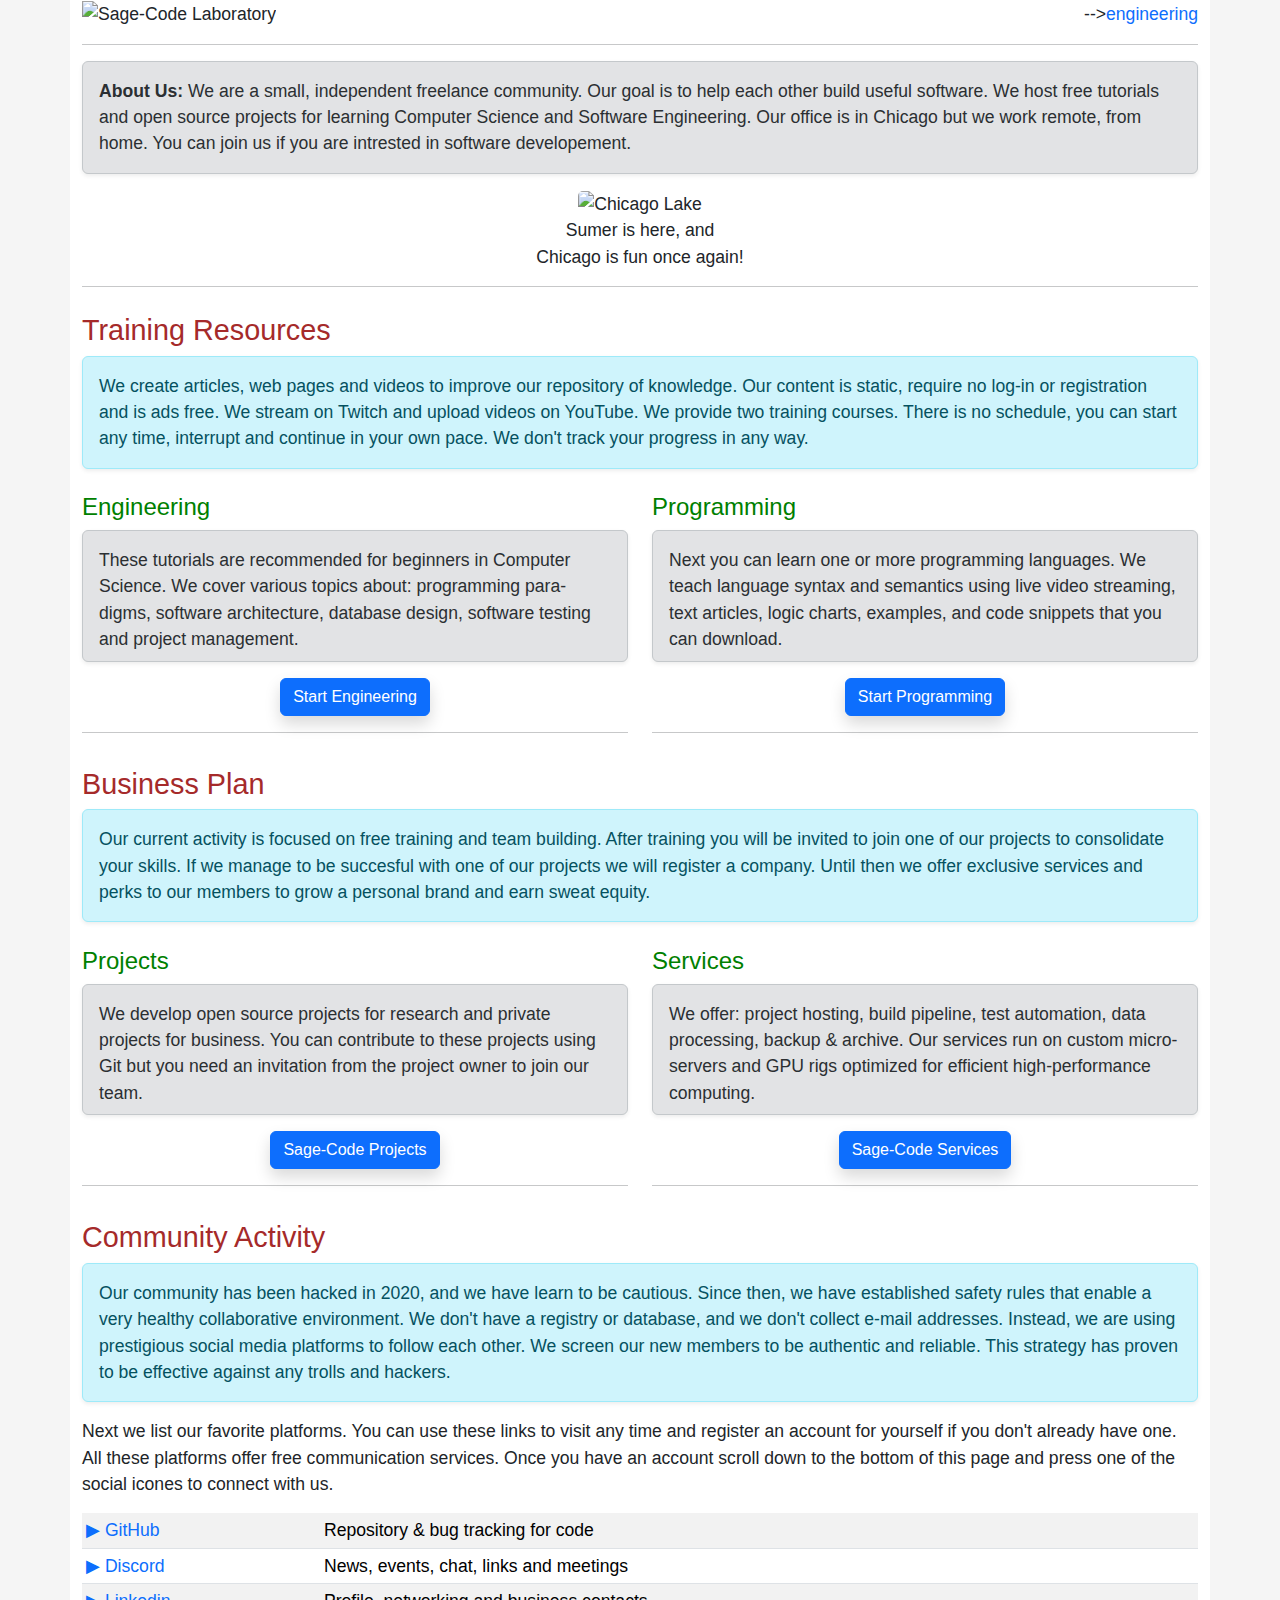
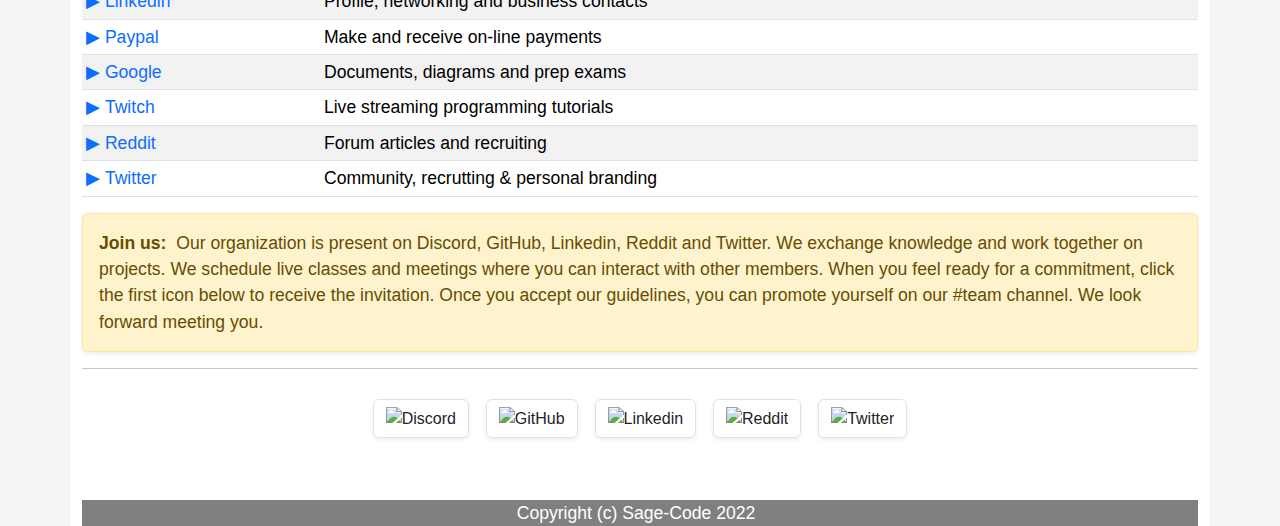
==== index.html @ 8550c02b "fix" ====
<!doctype html>
<html lang="en">
  <head>
  <meta charset="utf-8">
  <meta name="description" content="Independent, beginner friendly freelance community.">
  <meta name="author" content="Elucian Moise">
  <meta name="keywords" content="sage-code, sage, code, sagecode, laboratory, freelance, community">
  <meta name="viewport" content="width=device-width, initial-scale=1.0">

  <!-- Website title -->
  <title>Sage-Code</title>
  <!-- Social: Open Graph -->
  <meta name="og:title" content="SageCode Laboratory">
  <meta name="og:description" content="Beginner friendly freelance community.">
  <meta name="og:url" content="https://sagecoode.net">
  <meta name="og:image" content="images/sage-tutorials.png">
  <!-- Social: Twitter-->
  <meta name="twitter:title" content="SageCode Laboratory">
  <meta name="twitter:description" content="Beginner friendly freelance community.">
  <meta name="twitter:image" content="images/sage-tutorials.png">
  <meta name="twitter:card" content="summary_large_image">
  <!-- Google search -->
  <meta name="google-site-verification" content="r9nXcjqEwOFXLChtgVh3dU1T-m4HjzdeQ7n5ESOiRHA" />
  <!-- Bootstrap CSS -->
  <link href="https://cdn.jsdelivr.net/npm/bootstrap@5.1.3/dist/css/bootstrap.min.css" rel="stylesheet" crossorigin="anonymous">
  <!-- Icon -->
  <link rel="icon" type="image/png"  href="images/favicon.ico">
  <!-- Custom CSS -->
  <link rel="stylesheet" href="sage.css">
  </head>
<body>

<div class="container">

<!-- header -->
<div class="row">
    <div class="col">
         <img src="images/sage-logo.svg"  alt="Sage-Code Laboratory" height="80"/>
    </div>
    <div class="col  bottom-right">
        --&gt;<a href="engineering.html">engineering</a>
    </div>
</div><hr>


<div class="alert alert-secondary shadow-sm">
  <b>About Us:</b> We are a small, independent freelance community. Our goal is to help each other build useful software. We host free tutorials and open source projects for learning Computer Science and Software Engineering. Our office is in Chicago but we work remote, from home. You can join us if you are intrested in software developement.
</div>
<!--"images/Salvia-Flowers.jpg"-->
<div class="text-center"><img id="main-img" src="images/chicago_lake_lr.jpg"
class="mx-auto img-fluid protect"
alt="Chicago Lake">
<p>
    Sumer is here, and<br>Chicago is fun once again!
</p>
</div>
<hr>
<h2>Training Resources</h2>

<div class="alert alert-info shadow-sm">We create articles, web pages and videos to improve our repository of knowledge. Our content is static, require no log-in or registration and is ads free. We stream on Twitch and upload videos on YouTube. We provide two training courses. There is no schedule, you can start any time, interrupt and continue in your own pace. We don't track your progress in any way.
</div>

<div class="row">

<div class="column col-md-6">
<h3>Engineering</h3>

<div class="alert alert-secondary shadow-sm split-panel">
  These tutorials are recommended for beginners in Computer Science. We cover various topics about: programming paradigms, software architecture, database design, software testing and project management.
</div>

<div class="text-center">
  <a class="btn btn-primary shadow" href="engineering.html" role="button">Start Engineering</a>
</div>
<hr>
</div>

<div class="column col-md-6">
<h3>Programming</h3>
<div class="alert alert-secondary shadow-sm split-panel">
  Next you can learn one or more programming languages. We teach language syntax and semantics using live video streaming, text articles, logic charts, examples, and code snippets that you can download.
</div>


<div class="text-center">
  <a class="btn btn-primary shadow" href="programming.html" role="button">Start Programming</a>
</div>
<hr>
</div>
<!--second row-->

<div class="column col-md-12">

<h2>Business Plan</h2>

<div class="alert alert-info shadow-sm">
Our current activity is focused on free training and team building. After training you will be invited to join one of our projects to consolidate your skills. If we manage to be succesful with one of our projects we will register a company. Until then we offer exclusive services and perks to our members to grow a personal brand and earn sweat equity.
</div>

</div>
<!--third row-->
<div class="column col-md-6">
<h3>Projects</h3>

<div class="alert alert-secondary shadow-sm split-panel">
  We develop open source projects for research and private projects for business. You can contribute to these projects using Git but you need an invitation from the project owner to join our team.
</div>

<div class="text-center">
  <a class="btn btn-primary shadow" href="projects.html" role="button">Sage-Code Projects</a>
</div>
<hr>
</div>

<div class="column col-md-6">
<h3>Services</h3>
<div class="alert alert-secondary shadow-sm split-panel">
  We offer: project hosting, build pipeline, test automation, data processing, backup & archive. Our services run on custom micro-servers and GPU rigs optimized for efficient high-performance computing.
</div>

<div class="text-center">
  <a class="btn btn-primary shadow" href="services.html" role="button">Sage-Code Services</a>
</div>
<hr>
</div>
</div>

<h2>Community Activity</h2>

<div class="alert alert-info shadow-sm">Our community has been hacked in 2020, and we have learn to be cautious. Since then, we have established safety rules that enable a very healthy collaborative environment. We don't have a registry or database, and we don't collect e-mail addresses. Instead, we are using prestigious social media platforms to follow each other. We screen our new members to be authentic and reliable. This strategy has proven to be effective against any trolls and hackers.
</div>

<p>Next we list our favorite platforms. You can use these links to visit any time and register an account for yourself if you don't already have one. All these platforms offer free communication services. Once you have an account scroll down to the bottom of this page and press one of the social icones to connect with us.</p>

<table class="table table-striped table-sm">
 <tr>
    <td>
    <a href="https://github.com">▶&nbsp;GitHub</a></td>
    <td>Repository &amp; bug tracking for code</td>
 </tr>
 <tr>
    <td><a href="https://discord.com">▶&nbsp;Discord</a></td>
    <td>News, events, chat, links and meetings</td>
 </tr>
 <tr>
    <td><a href="https://linkedin.com">▶&nbsp;Linkedin</a></td>
    <td>Profile, networking and business contacts</td>
 </tr>
 <tr>
    <td><a href="https://paypal.com/">▶&nbsp;Paypal</a></td>
    <td>Make and receive on-line payments</td>
 </tr>
  <tr>
    <td><a href="https://google.com/">▶&nbsp;Google</a></td>
    <td>Documents, diagrams and prep exams</td>
 </tr>
 <tr>
    <td><a href="https://www.twitch.tv">▶&nbsp;Twitch</a></td>
    <td>Live streaming programming tutorials </td>
 </tr>
 <tr>
  <td><a href="https://reddit.com">▶&nbsp;Reddit</a></td>
  <td>Forum articles and recruiting</td>
 </tr>
 <tr>
  <td><a href="https://twitter.com">▶&nbsp;Twitter</a></td>
  <td>Community, recrutting & personal branding</td>
 </tr>
</table>
<div class="alert alert-warning shadow-sm"><b>Join us:&nbsp;</b> Our organization is present on Discord, GitHub, Linkedin, Reddit and Twitter. We exchange knowledge and work together on projects. We schedule live classes and meetings where you can interact with other members. When you feel ready for a commitment, click the first icon below to receive the invitation. Once you accept our guidelines, you can promote yourself on our #team channel. We look forward meeting you.
</div>

<hr>

<div class="text-center">
    <!-- Grid row-->
    <div class="row">

      <!-- Grid column -->
      <div class="col-md-12">
        <div class="mb-5 flex-center" style="padding:8px">
            <!-- Discord -->
            <a href="https://discord.gg/twXtRsTVDA"
               class="btn shadow-sm rounded border icon-sm"
               data-toggle="tooltip" data-placement="top" title="Sage-Code @ Discord">
               <img src="images/discord.png" class="fix-social" alt="Discord"/></a>
            <!--GitHub -->
            <a href="https://github.com/sage-code"
               class="btn shadow-sm rounded border  icon-sm"
               data-toggle="tooltip" data-placement="left" title="Sage-Code @ GitHub">
               <img src="images/github.png" class="fix-social" alt="GitHub"/></a>
            <!--Linkedin -->
            <a href="https://www.linkedin.com/company/sagecode"
               class="btn shadow-sm rounded border icon-sm"
               data-toggle="tooltip" data-placement="top" title="Sage-Code @ Linkedin">
               <img src="images/linkedin.png" class="fix-social" alt="Linkedin"/></a>
            <!--Reddit-->
            <a href="https://www.reddit.com/r/sagecode"
               class="btn shadow-sm rounded border icon-sm"
               data-toggle="tooltip" data-placement="top" title="Sage-Code @ Reddit">
               <img src="images/reddit.png" class="fix-social" alt="Reddit"/></a>
             <!--Twitter-->
            <a href="https://twitter.com/i/communities/1551474975390965760"
               class="btn shadow-sm rounded border icon-sm"
               data-toggle="tooltip" data-placement="top" title="Sage-Code @ Twitter">
               <img src="images/twitter.png" class="fix-social" alt="Twitter"/></a>
          </div>
      </div>
      <!-- Grid column -->
    </div>
</div>


<!-- Footer -->
<footer class="footer">
  <div class="footer-copyright text-center"></div>
</footer>

</div>
</body>

</html>
---- sage.css ----
body {background-color: WhiteSmoke;}
.container {background-color: #fff;}

h1, h2, h3, h4  {
   font-family: Helvetica, Arial;
}

h2, h3, h4 {
   padding-top: 0.35em;
}

h1 { color: purple;   font-size: 2rem;  }
h2 { color: brown;    font-size: 1.8rem;  }
h3 { color: green;    font-size: 1.5rem;  }
h4 { color: fuchsia;  font-size: 1.2rem;  }

p, div, tr, th, td {
  font-size: 1.1rem;
  font-family: Tahoma, Verdana, Arial;
}

th {
    color: purple;
    background-color:LemonChiffon !important;
    font-weight:600;
}

a {
  text-decoration: none;
}

/* mouse over link */
a:hover {
  color: hotpink;
}

/* selected link */
a:active {
  color: purple;
}

.split-panel {
    hyphens: auto;
}

@media screen and (min-width: 600px) {
    .split-panel {
        height: calc( 100% - 140px );
    }

    #main-img {
        border-radius:5px;
        max-width:600px;
    }
}

.fixed  {
  font-family: "Consolas", "Droid Sans Mono", "Arial Monospace", 
               "Lucida Console";
  font-size: 1.1em;
}

.info {
  color : red;
  background : black;
}

/* Protect for SVG */
.protect {
    pointer-events: none;
}

.bottom-right {
  display:flex;
  align-self:flex-end;
  justify-content: flex-end;
}

.footer {
  position: relative;
  left: 0;
  bottom: 0;
  background-color: silver;
  color: white;
  width: 100%;
  text-align: center;
}


.footer-copyright {
  background-color: gray;
}

.footer-copyright::before {
  content: "Copyright (c) Sage-Code 2022";
  padding-right: 8px;
  color: white; /* Or a color you prefer */
}

/* style used by social image */
.fix-social {
  width:  45px;
  height: 45px;
  overflow: hide;
  position: relative;
}

/* style used by social buttons on first page */
.icon-sm {
  margin: 6px 6px;
}


.icon-sm:hover {
  opacity: 0.7;
}

a:hover {
  text-decoration:none;
}

/* youtube play button */
.center {
  text-align:center;
}

.youtube {
  color:white;
  background:red;
  border-radius:6px;
  font-family: "Droid Sans Mono", "Lucida Console", "Arial Monospace", monospace, Courier;
  font-size: 1.1em;
}

/* languages and output */
pre {
  background-color:black;
  color:whitesmoke;
  border-radius: 4px;
  counter-reset: line;
  padding: 4px 8px 0px 0px;
}

pre code {
      font-family: "Roboto Mono", "Droid Sans Mono", "Lucida Console", "Arial Monospace", monospace, Courier;
      font-size: 100%;
}

pre span.line {
  display: block;
  line-height: 1.5rem;
  counter-increment: line;
}

.language-out, .output {
  padding: 8px 8px 4px 8px;
}

pre span.line:before {
  content: counter(line);
  display: inline-block;
  border-right: 1px solid gray;
  padding: 0 .5em;
  margin-right: .5em;
  color: #888;
  width: 2.5rem;
  text-align: right;
}

.directive-hash {
  color: palevioletred;
}

/* languages */
.keyword {
  color:gold;
}

.impera {
  color: palevioletred;
}

.control {
    color:deepskyblue;
 }

.interrupt {
   color:lightcoral;
 }

.operator {
   color:lightcoral;
 }

.type {
  color:cyan;
}

.title {
  color:springgreen;
}

.subtitle {
  color:silver;
}

.comment {
  color:lightseagreen;
}

.string {
  color:yellow;
}

.builtin {
  color:cyan;
}
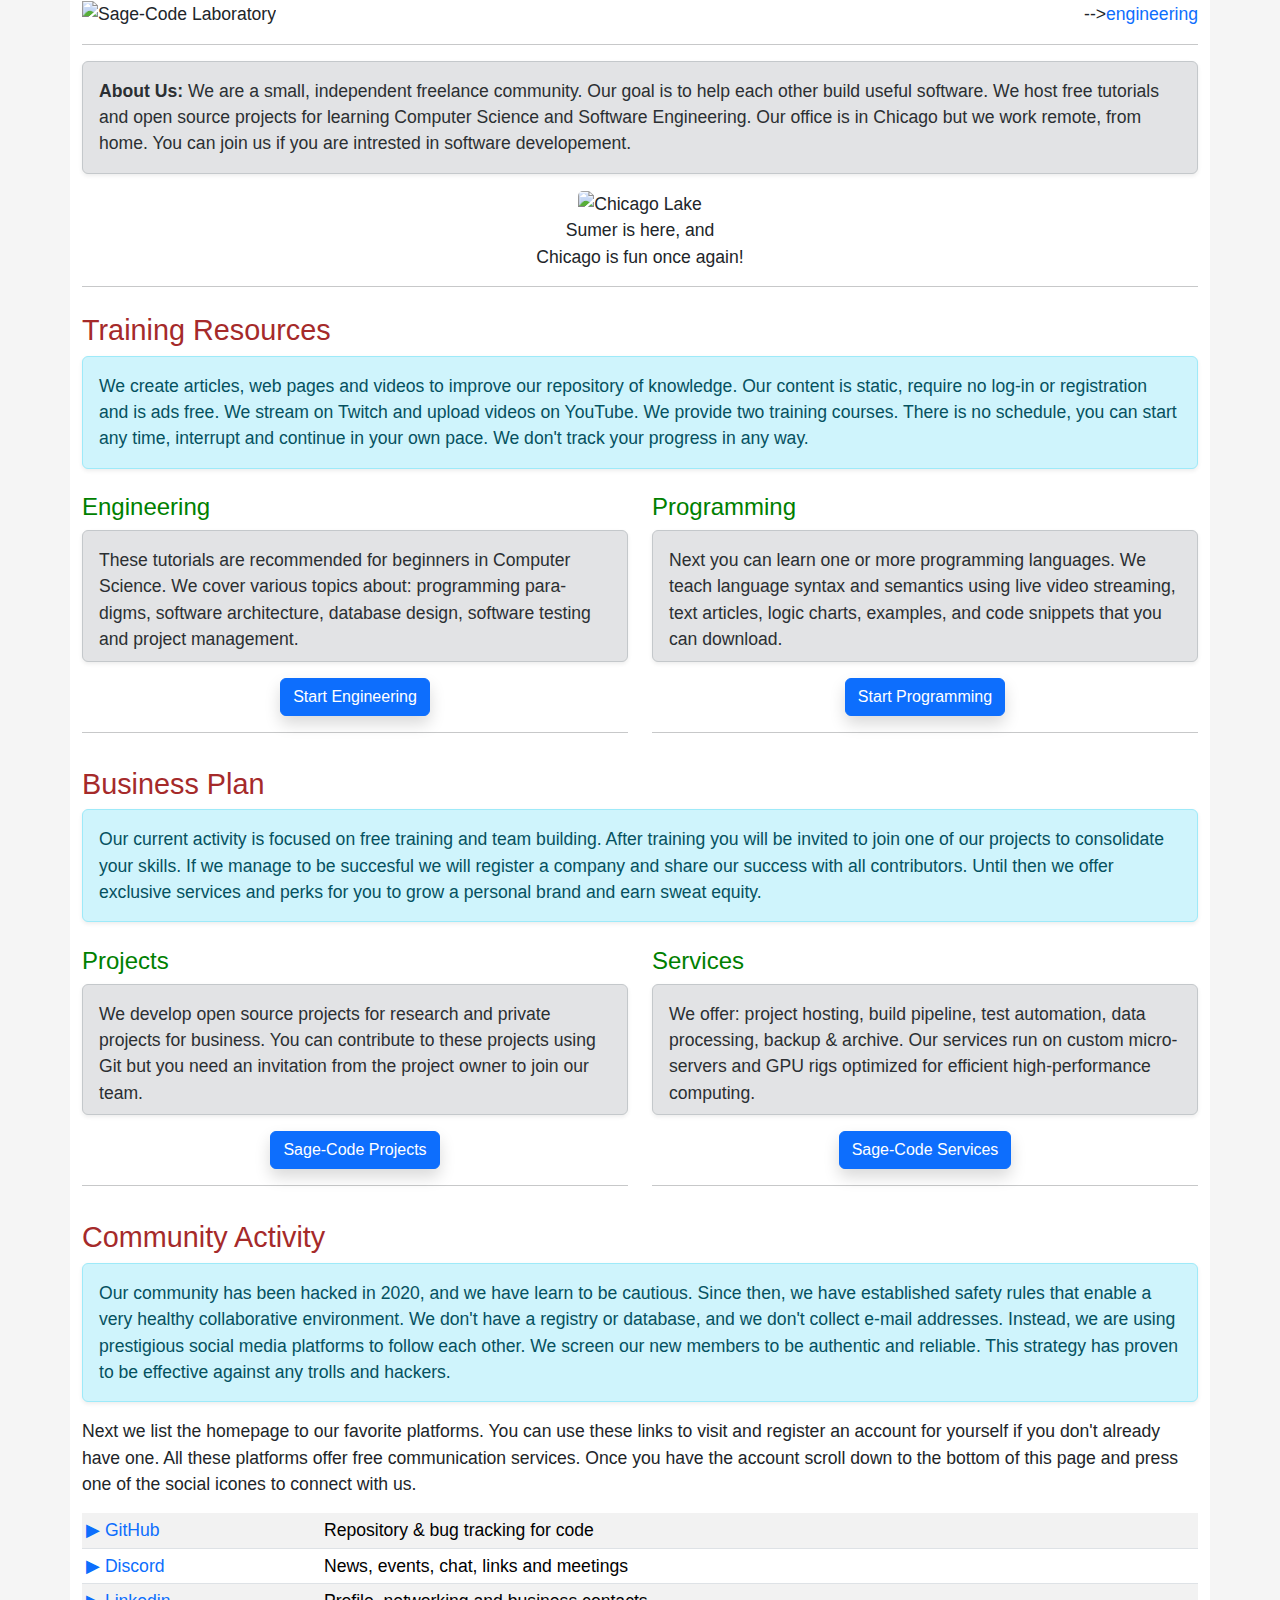
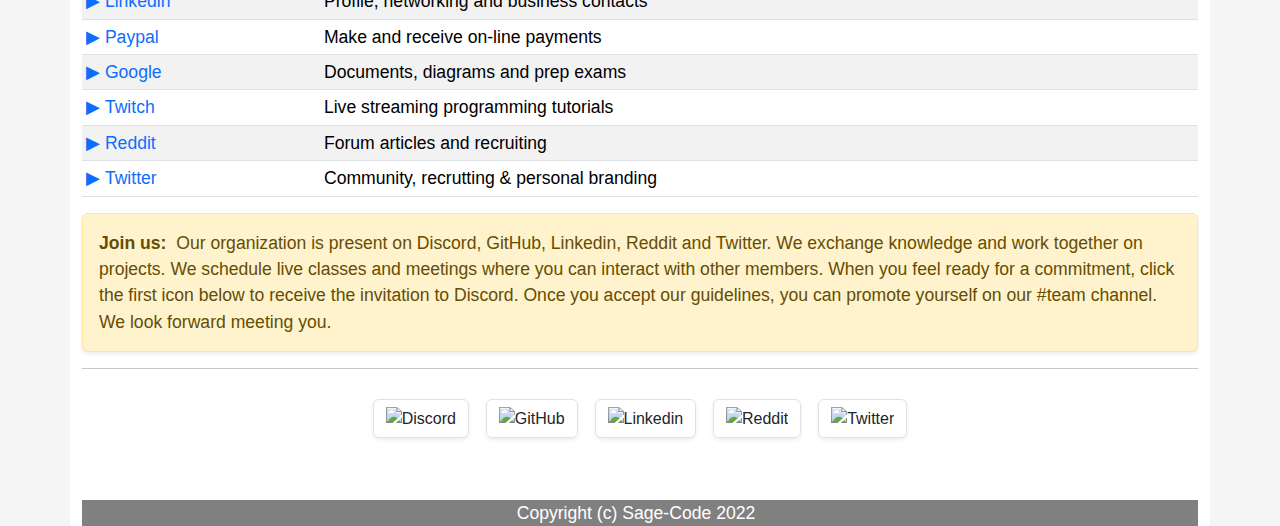
==== commit 7b26d2e8: "fix html" ====
--- a/index.html
+++ b/index.html
@@ -1,8 +1,8 @@
-<!doctype html>
+<!DOCTYPE html>
 <html lang="en">
   <head>
   <meta charset="utf-8">
-  <meta name="description" content="Independent, beginner friendly freelance community.">
+  <meta name="description" content="Open source software house. We study programming languages.">
   <meta name="author" content="Elucian Moise">
   <meta name="keywords" content="sage-code, sage, code, sagecode, laboratory, freelance, community">
   <meta name="viewport" content="width=device-width, initial-scale=1.0">
@@ -13,11 +13,11 @@
   <meta name="og:title" content="SageCode Laboratory">
   <meta name="og:description" content="Beginner friendly freelance community.">
   <meta name="og:url" content="https://sagecoode.net">
-  <meta name="og:image" content="images/sage-tutorials.png">
+  <meta name="og:image" content="https://sagecode.net/sage.png">
   <!-- Social: Twitter-->
   <meta name="twitter:title" content="SageCode Laboratory">
   <meta name="twitter:description" content="Beginner friendly freelance community.">
-  <meta name="twitter:image" content="images/sage-tutorials.png">
+  <meta name="twitter:image" content="https://sagecode.net/sage.png">
   <meta name="twitter:card" content="summary_large_image">
   <!-- Google search -->
   <meta name="google-site-verification" content="r9nXcjqEwOFXLChtgVh3dU1T-m4HjzdeQ7n5ESOiRHA" />
@@ -94,7 +94,7 @@
 <h2>Business Plan</h2>
 
 <div class="alert alert-info shadow-sm">
-Our current activity is focused on free training and team building. After training you will be invited to join one of our projects to consolidate your skills. If we manage to be succesful with one of our projects we will register a company. Until then we offer exclusive services and perks to our members to grow a personal brand and earn sweat equity.
+Our current activity is focused on free training and team building. After training you will be invited to join one of our projects to consolidate your skills. If we manage to be succesful we will register a company and share our success with all contributors. Until then we offer exclusive services and perks for you to grow a personal brand and earn sweat equity.
 </div>
 
 </div>
@@ -130,7 +130,7 @@
 <div class="alert alert-info shadow-sm">Our community has been hacked in 2020, and we have learn to be cautious. Since then, we have established safety rules that enable a very healthy collaborative environment. We don't have a registry or database, and we don't collect e-mail addresses. Instead, we are using prestigious social media platforms to follow each other. We screen our new members to be authentic and reliable. This strategy has proven to be effective against any trolls and hackers.
 </div>
 
-<p>Next we list our favorite platforms. You can use these links to visit any time and register an account for yourself if you don't already have one. All these platforms offer free communication services. Once you have an account scroll down to the bottom of this page and press one of the social icones to connect with us.</p>
+<p>Next we list the homepage to our favorite platforms. You can use these links to visit and register an account for yourself if you don't already have one. All these platforms offer free communication services. Once you have the account scroll down to the bottom of this page and press one of the social icones to connect with us.</p>
 
 <table class="table table-striped table-sm">
  <tr>
@@ -167,7 +167,7 @@
   <td>Community, recrutting & personal branding</td>
  </tr>
 </table>
-<div class="alert alert-warning shadow-sm"><b>Join us:&nbsp;</b> Our organization is present on Discord, GitHub, Linkedin, Reddit and Twitter. We exchange knowledge and work together on projects. We schedule live classes and meetings where you can interact with other members. When you feel ready for a commitment, click the first icon below to receive the invitation. Once you accept our guidelines, you can promote yourself on our #team channel. We look forward meeting you.
+<div class="alert alert-warning shadow-sm"><b>Join us:&nbsp;</b> Our organization is present on Discord, GitHub, Linkedin, Reddit and Twitter. We exchange knowledge and work together on projects. We schedule live classes and meetings where you can interact with other members. When you feel ready for a commitment, click the first icon below to receive the invitation to Discord. Once you accept our guidelines, you can promote yourself on our #team channel. We look forward meeting you.
 </div>
 
 <hr>
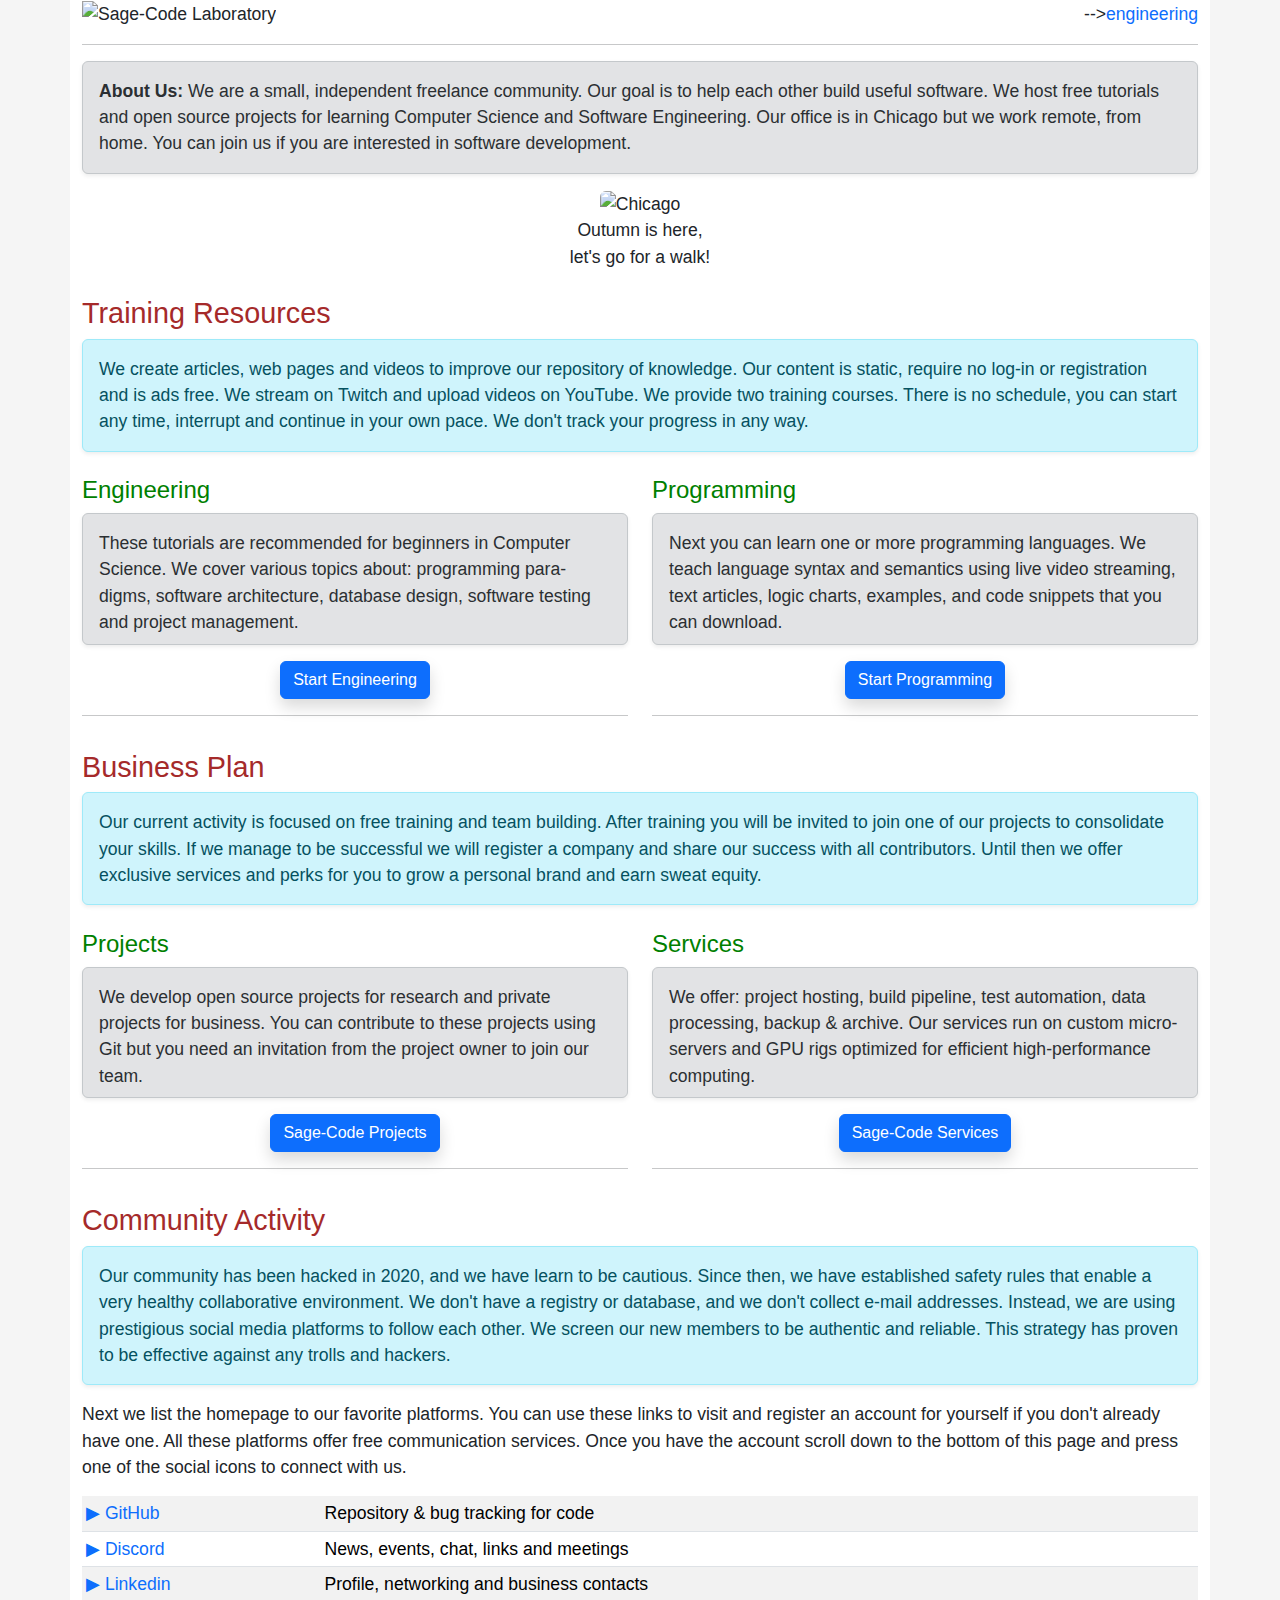
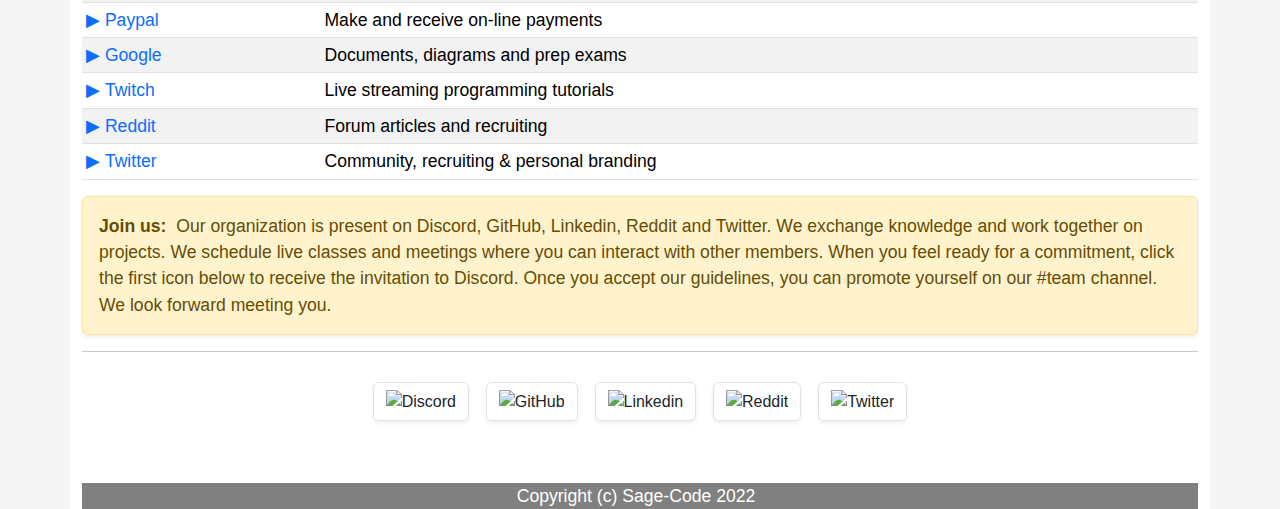
==== commit 96413541: "change jumbo image" ====
--- a/index.html
+++ b/index.html
@@ -44,17 +44,19 @@
 
 
 <div class="alert alert-secondary shadow-sm">
-  <b>About Us:</b> We are a small, independent freelance community. Our goal is to help each other build useful software. We host free tutorials and open source projects for learning Computer Science and Software Engineering. Our office is in Chicago but we work remote, from home. You can join us if you are intrested in software developement.
-</div>
-<!--"images/Salvia-Flowers.jpg"-->
-<div class="text-center"><img id="main-img" src="images/chicago_lake_lr.jpg"
-class="mx-auto img-fluid protect"
-alt="Chicago Lake">
+  <b>About Us:</b> We are a small, independent freelance community. Our goal is to help each other build useful software. We host free tutorials and open source projects for learning Computer Science and Software Engineering. Our office is in Chicago but we work remote, from home. You can join us if you are interested in software development.
+</div>
+
+<div class="text-center"><img src="images/nov-chicago.jpeg"
+width="640px"
+class="rounded mx-auto img-fluid protect"
+alt="Chicago">
 <p>
-    Sumer is here, and<br>Chicago is fun once again!
+    Outumn is here,<br>let's go for a walk!
 </p>
 </div>
-<hr>
+
+
 <h2>Training Resources</h2>
 
 <div class="alert alert-info shadow-sm">We create articles, web pages and videos to improve our repository of knowledge. Our content is static, require no log-in or registration and is ads free. We stream on Twitch and upload videos on YouTube. We provide two training courses. There is no schedule, you can start any time, interrupt and continue in your own pace. We don't track your progress in any way.
@@ -94,7 +96,7 @@
 <h2>Business Plan</h2>
 
 <div class="alert alert-info shadow-sm">
-Our current activity is focused on free training and team building. After training you will be invited to join one of our projects to consolidate your skills. If we manage to be succesful we will register a company and share our success with all contributors. Until then we offer exclusive services and perks for you to grow a personal brand and earn sweat equity.
+Our current activity is focused on free training and team building. After training you will be invited to join one of our projects to consolidate your skills. If we manage to be successful we will register a company and share our success with all contributors. Until then we offer exclusive services and perks for you to grow a personal brand and earn sweat equity.
 </div>
 
 </div>
@@ -130,7 +132,7 @@
 <div class="alert alert-info shadow-sm">Our community has been hacked in 2020, and we have learn to be cautious. Since then, we have established safety rules that enable a very healthy collaborative environment. We don't have a registry or database, and we don't collect e-mail addresses. Instead, we are using prestigious social media platforms to follow each other. We screen our new members to be authentic and reliable. This strategy has proven to be effective against any trolls and hackers.
 </div>
 
-<p>Next we list the homepage to our favorite platforms. You can use these links to visit and register an account for yourself if you don't already have one. All these platforms offer free communication services. Once you have the account scroll down to the bottom of this page and press one of the social icones to connect with us.</p>
+<p>Next we list the homepage to our favorite platforms. You can use these links to visit and register an account for yourself if you don't already have one. All these platforms offer free communication services. Once you have the account scroll down to the bottom of this page and press one of the social icons to connect with us.</p>
 
 <table class="table table-striped table-sm">
  <tr>
@@ -164,7 +166,7 @@
  </tr>
  <tr>
   <td><a href="https://twitter.com">▶&nbsp;Twitter</a></td>
-  <td>Community, recrutting & personal branding</td>
+  <td>Community, recruiting & personal branding</td>
  </tr>
 </table>
 <div class="alert alert-warning shadow-sm"><b>Join us:&nbsp;</b> Our organization is present on Discord, GitHub, Linkedin, Reddit and Twitter. We exchange knowledge and work together on projects. We schedule live classes and meetings where you can interact with other members. When you feel ready for a commitment, click the first icon below to receive the invitation to Discord. Once you accept our guidelines, you can promote yourself on our #team channel. We look forward meeting you.
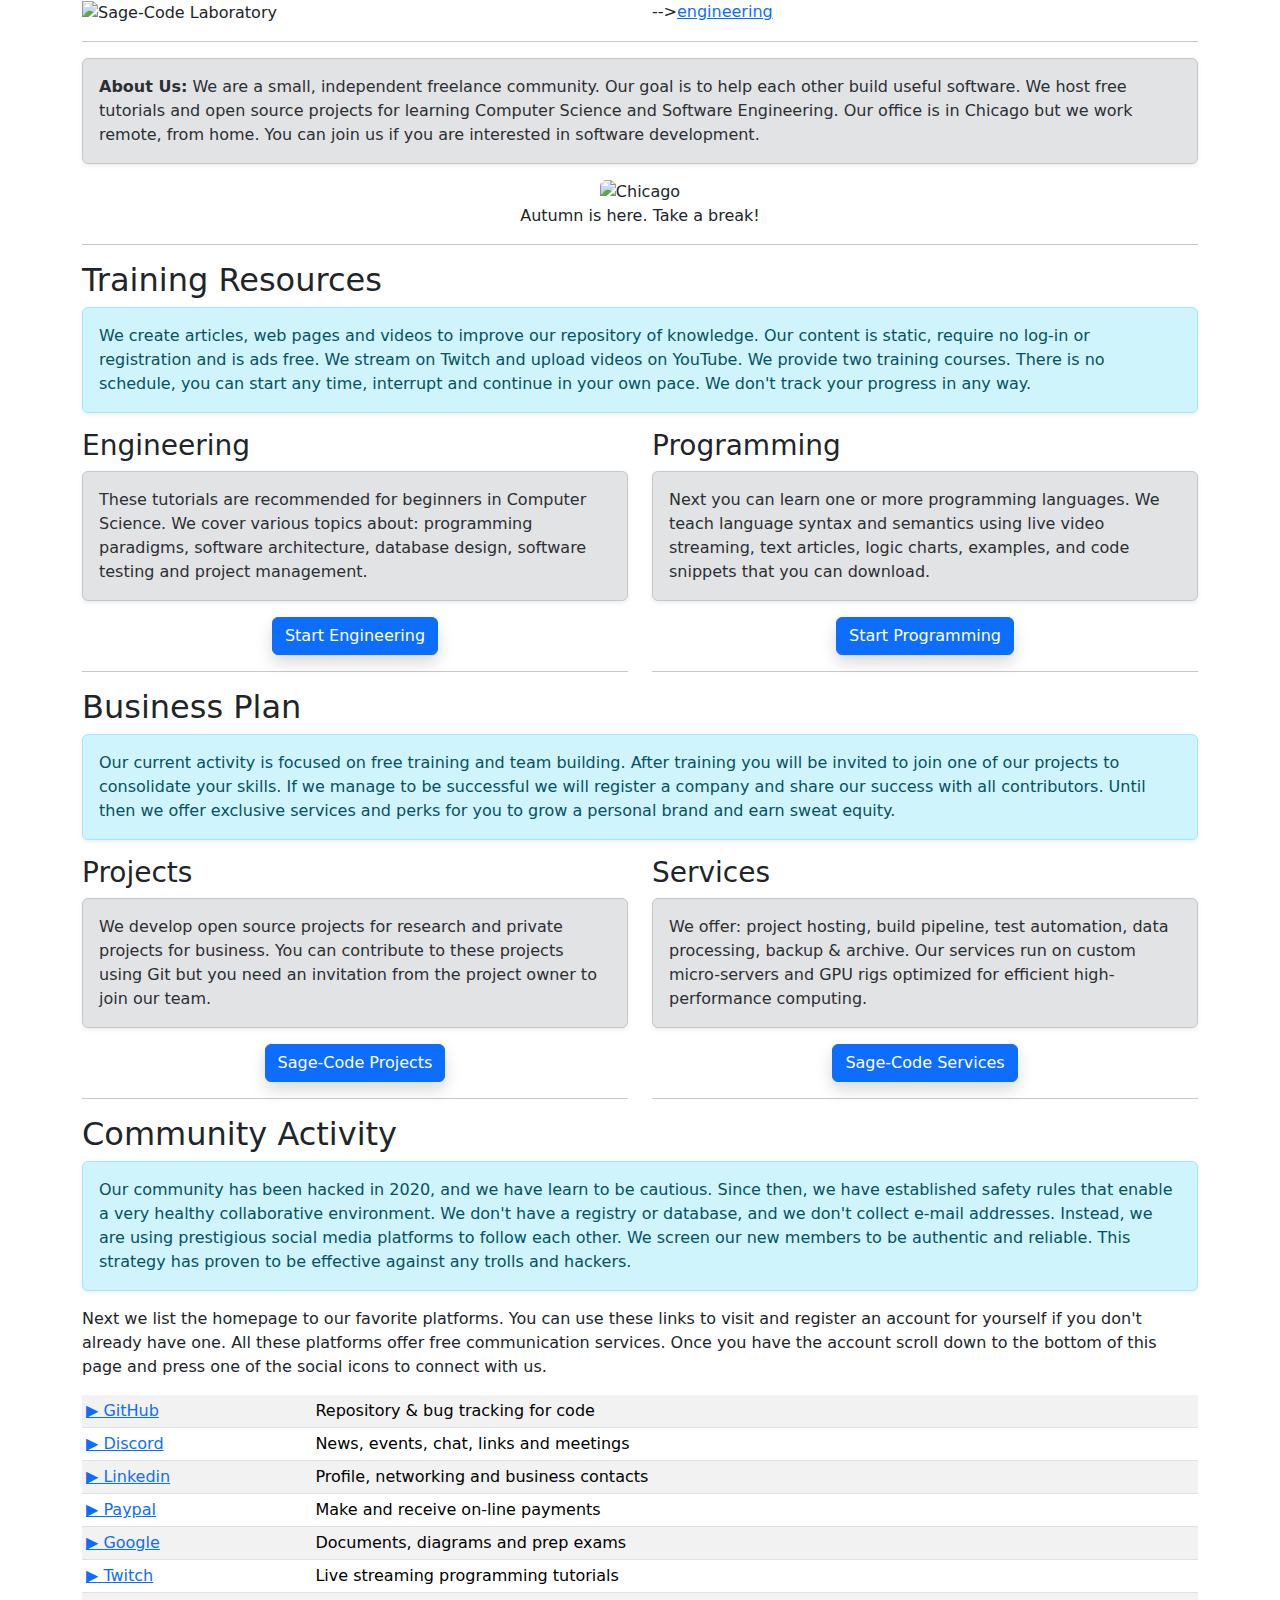
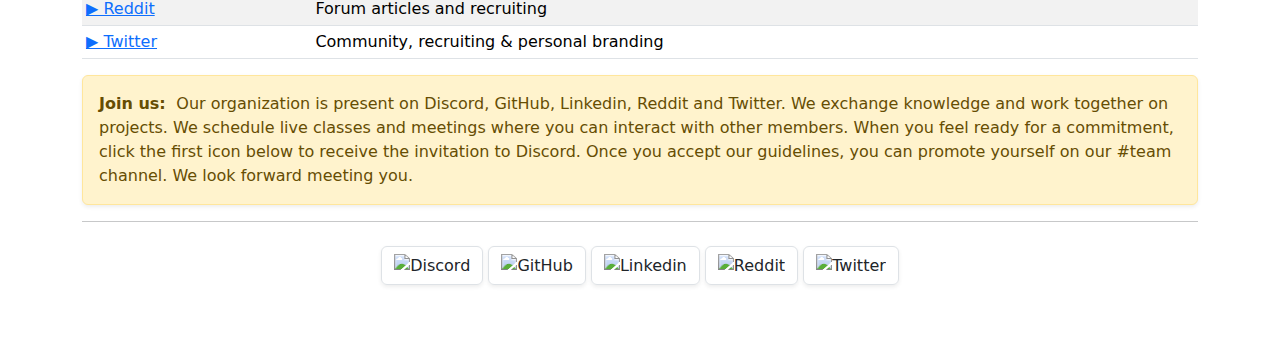
==== commit 77e1691f: "fix typo" ====
--- a/index.html
+++ b/index.html
@@ -52,10 +52,11 @@
 class="rounded mx-auto img-fluid protect"
 alt="Chicago">
 <p>
-    Outumn is here,<br>let's go for a walk!
+    Autumn is here. Take a break!
 </p>
 </div>
 
+<hr>
 
 <h2>Training Resources</h2>
 
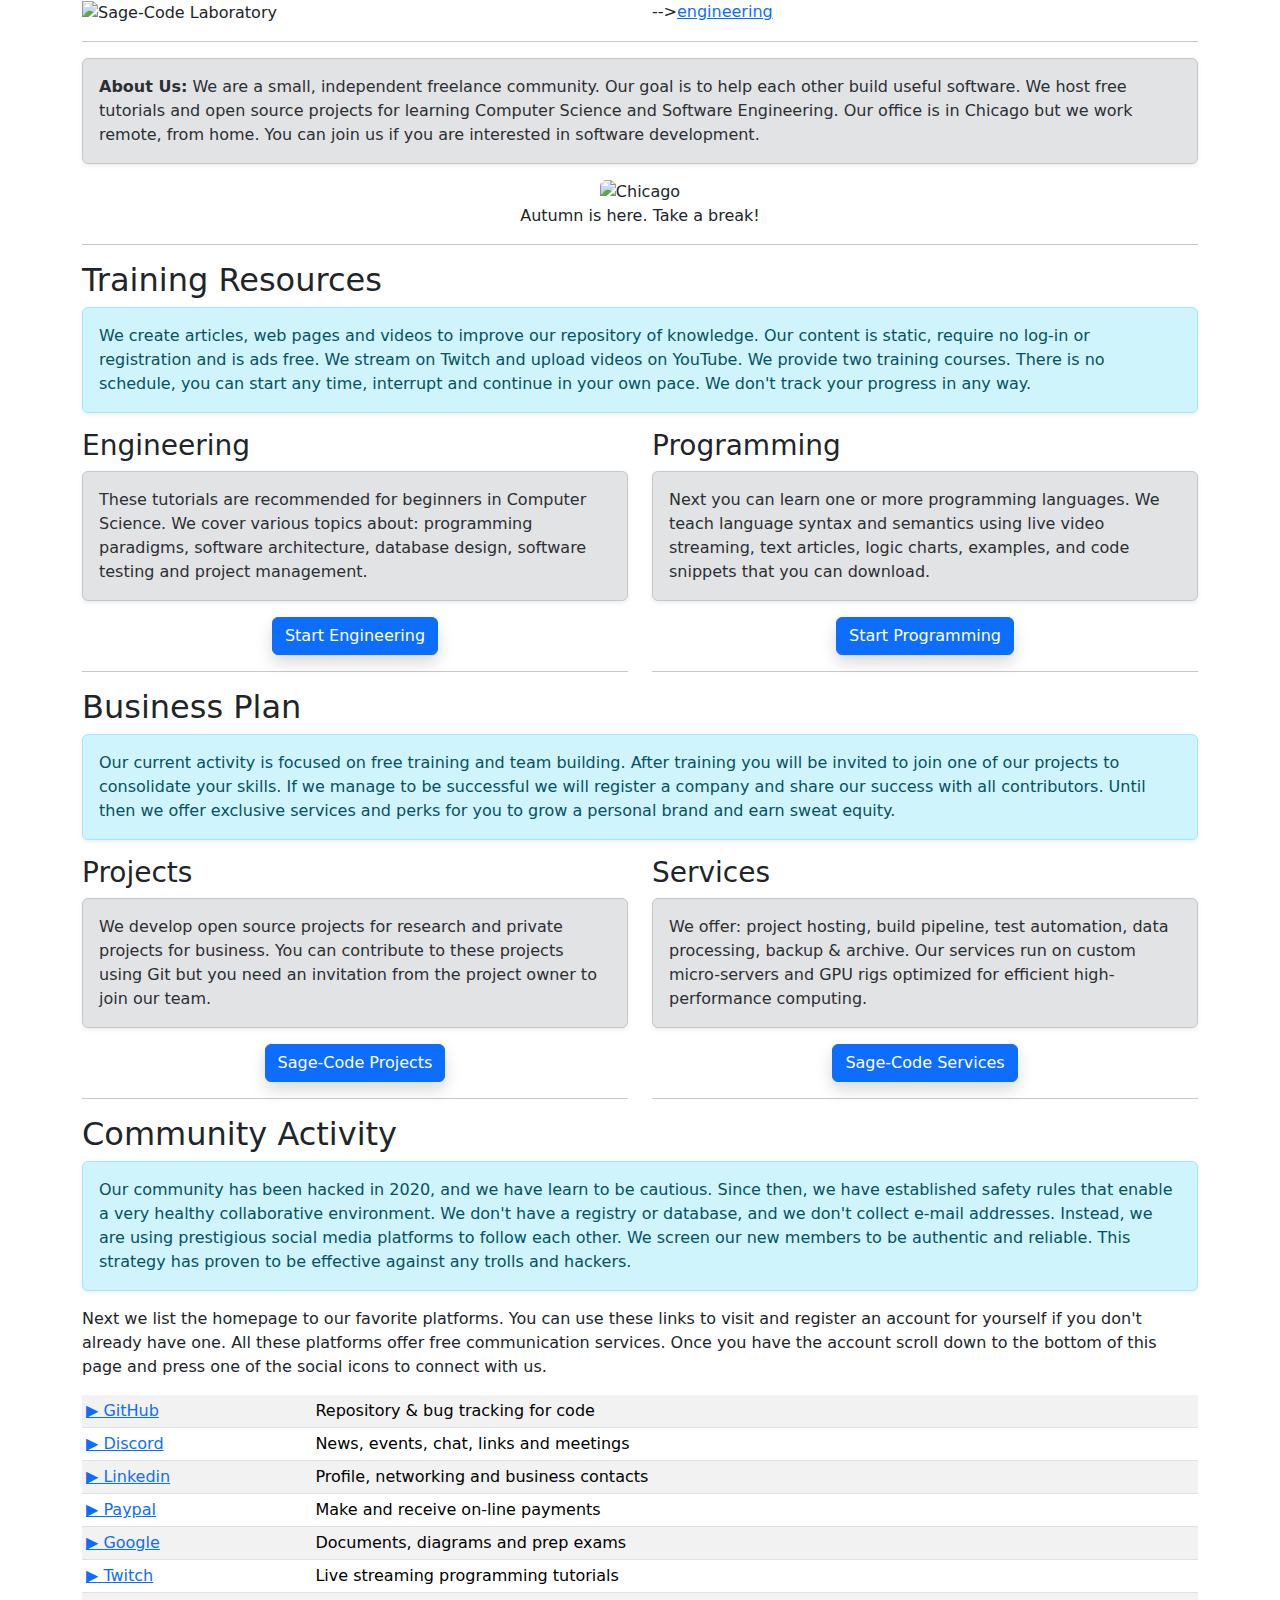
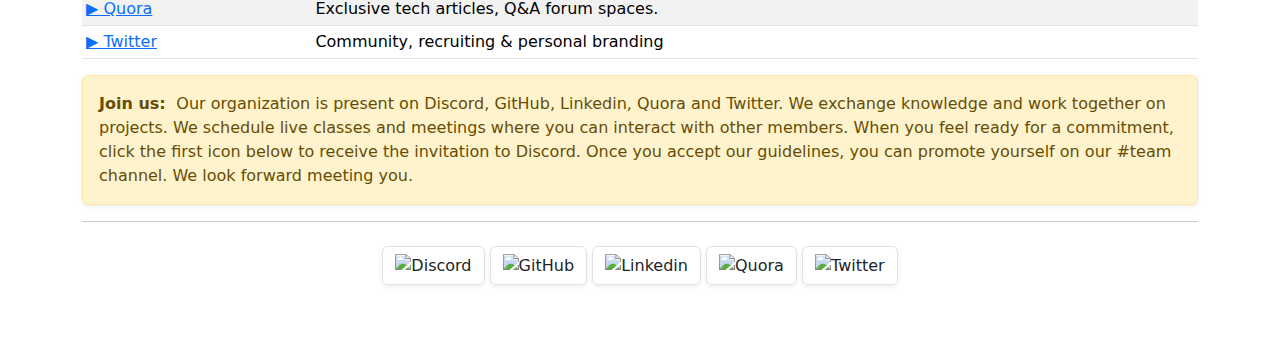
==== commit 08f43b91: "new fix index" ====
--- a/index.html
+++ b/index.html
@@ -162,15 +162,15 @@
     <td>Live streaming programming tutorials </td>
  </tr>
  <tr>
-  <td><a href="https://reddit.com">▶&nbsp;Reddit</a></td>
-  <td>Forum articles and recruiting</td>
+  <td><a href="https://quora.com">▶&nbsp;Quora</a></td>
+  <td>Exclusive tech articles, Q&A forum spaces.</td>
  </tr>
  <tr>
   <td><a href="https://twitter.com">▶&nbsp;Twitter</a></td>
   <td>Community, recruiting & personal branding</td>
  </tr>
 </table>
-<div class="alert alert-warning shadow-sm"><b>Join us:&nbsp;</b> Our organization is present on Discord, GitHub, Linkedin, Reddit and Twitter. We exchange knowledge and work together on projects. We schedule live classes and meetings where you can interact with other members. When you feel ready for a commitment, click the first icon below to receive the invitation to Discord. Once you accept our guidelines, you can promote yourself on our #team channel. We look forward meeting you.
+<div class="alert alert-warning shadow-sm"><b>Join us:&nbsp;</b> Our organization is present on Discord, GitHub, Linkedin, Quora and Twitter. We exchange knowledge and work together on projects. We schedule live classes and meetings where you can interact with other members. When you feel ready for a commitment, click the first icon below to receive the invitation to Discord. Once you accept our guidelines, you can promote yourself on our #team channel. We look forward meeting you.
 </div>
 
 <hr>
@@ -197,11 +197,11 @@
                class="btn shadow-sm rounded border icon-sm"
                data-toggle="tooltip" data-placement="top" title="Sage-Code @ Linkedin">
                <img src="images/linkedin.png" class="fix-social" alt="Linkedin"/></a>
-            <!--Reddit-->
-            <a href="https://www.reddit.com/r/sagecode"
-               class="btn shadow-sm rounded border icon-sm"
-               data-toggle="tooltip" data-placement="top" title="Sage-Code @ Reddit">
-               <img src="images/reddit.png" class="fix-social" alt="Reddit"/></a>
+            <!--Quora -->
+            <a href="https://sage.quora.com"
+               class="btn shadow-sm rounded border icon-sm"
+               data-toggle="tooltip" data-placement="top" title="Sage-Code @ Quora">
+               <img src="images/quora.png" class="fix-social" alt="Quora"/></a>
              <!--Twitter-->
             <a href="https://twitter.com/i/communities/1551474975390965760"
                class="btn shadow-sm rounded border icon-sm"
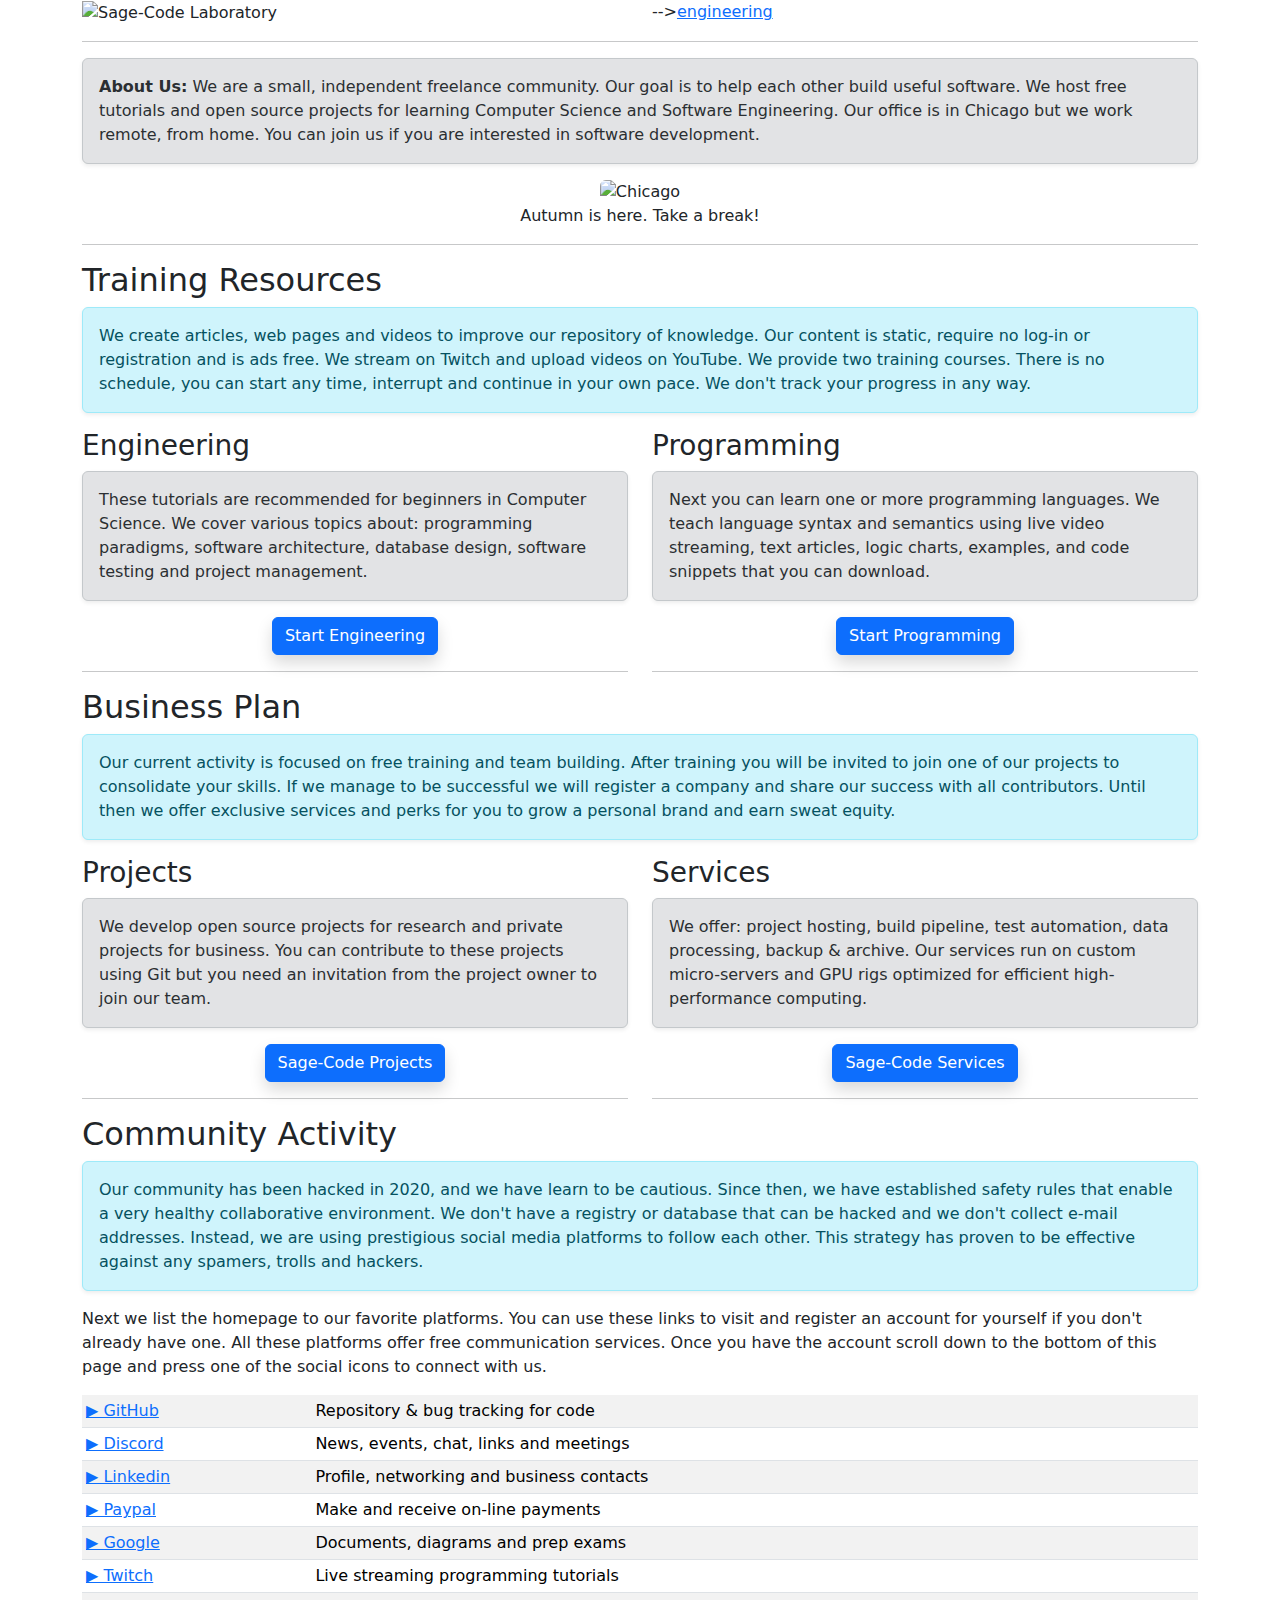
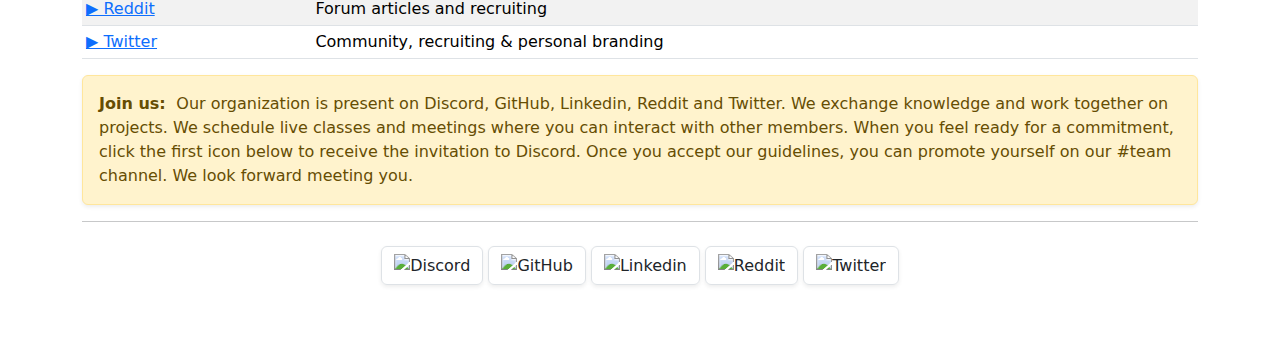
==== commit b4247b15: "Update index.html" ====
--- a/index.html
+++ b/index.html
@@ -130,7 +130,7 @@
 
 <h2>Community Activity</h2>
 
-<div class="alert alert-info shadow-sm">Our community has been hacked in 2020, and we have learn to be cautious. Since then, we have established safety rules that enable a very healthy collaborative environment. We don't have a registry or database, and we don't collect e-mail addresses. Instead, we are using prestigious social media platforms to follow each other. We screen our new members to be authentic and reliable. This strategy has proven to be effective against any trolls and hackers.
+<div class="alert alert-info shadow-sm">Our community has been hacked in 2020, and we have learn to be cautious. Since then, we have established safety rules that enable a very healthy collaborative environment. We don't have a registry or database that can be hacked and we don't collect e-mail addresses. Instead, we are using prestigious social media platforms to follow each other. This strategy has proven to be effective against any spamers, trolls and hackers.
 </div>
 
 <p>Next we list the homepage to our favorite platforms. You can use these links to visit and register an account for yourself if you don't already have one. All these platforms offer free communication services. Once you have the account scroll down to the bottom of this page and press one of the social icons to connect with us.</p>
@@ -162,15 +162,15 @@
     <td>Live streaming programming tutorials </td>
  </tr>
  <tr>
-  <td><a href="https://quora.com">▶&nbsp;Quora</a></td>
-  <td>Exclusive tech articles, Q&A forum spaces.</td>
+  <td><a href="https://reddit.com">▶&nbsp;Reddit</a></td>
+  <td>Forum articles and recruiting</td>
  </tr>
  <tr>
   <td><a href="https://twitter.com">▶&nbsp;Twitter</a></td>
   <td>Community, recruiting & personal branding</td>
  </tr>
 </table>
-<div class="alert alert-warning shadow-sm"><b>Join us:&nbsp;</b> Our organization is present on Discord, GitHub, Linkedin, Quora and Twitter. We exchange knowledge and work together on projects. We schedule live classes and meetings where you can interact with other members. When you feel ready for a commitment, click the first icon below to receive the invitation to Discord. Once you accept our guidelines, you can promote yourself on our #team channel. We look forward meeting you.
+<div class="alert alert-warning shadow-sm"><b>Join us:&nbsp;</b> Our organization is present on Discord, GitHub, Linkedin, Reddit and Twitter. We exchange knowledge and work together on projects. We schedule live classes and meetings where you can interact with other members. When you feel ready for a commitment, click the first icon below to receive the invitation to Discord. Once you accept our guidelines, you can promote yourself on our #team channel. We look forward meeting you.
 </div>
 
 <hr>
@@ -197,11 +197,11 @@
                class="btn shadow-sm rounded border icon-sm"
                data-toggle="tooltip" data-placement="top" title="Sage-Code @ Linkedin">
                <img src="images/linkedin.png" class="fix-social" alt="Linkedin"/></a>
-            <!--Quora -->
-            <a href="https://sage.quora.com"
-               class="btn shadow-sm rounded border icon-sm"
-               data-toggle="tooltip" data-placement="top" title="Sage-Code @ Quora">
-               <img src="images/quora.png" class="fix-social" alt="Quora"/></a>
+            <!--Reddit-->
+            <a href="https://www.reddit.com/r/sagecode"
+               class="btn shadow-sm rounded border icon-sm"
+               data-toggle="tooltip" data-placement="top" title="Sage-Code @ Reddit">
+               <img src="images/reddit.png" class="fix-social" alt="Reddit"/></a>
              <!--Twitter-->
             <a href="https://twitter.com/i/communities/1551474975390965760"
                class="btn shadow-sm rounded border icon-sm"
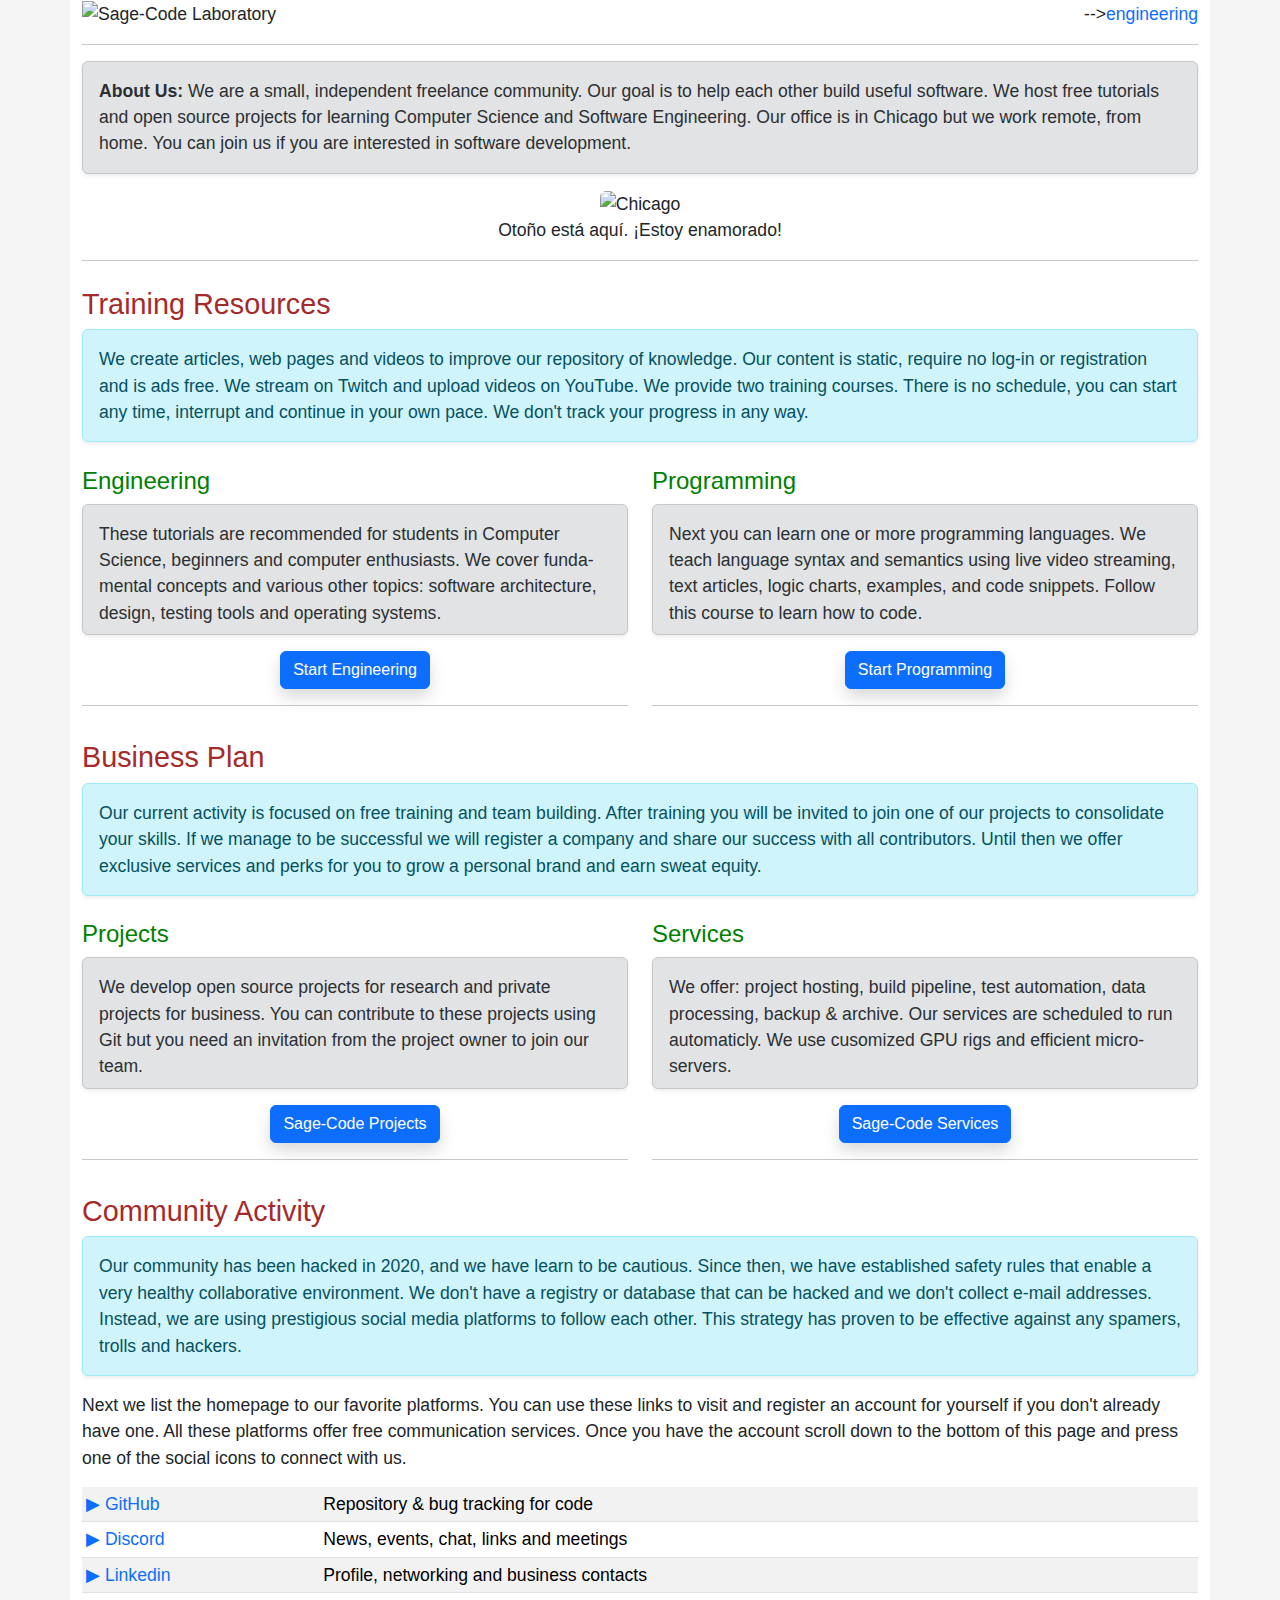
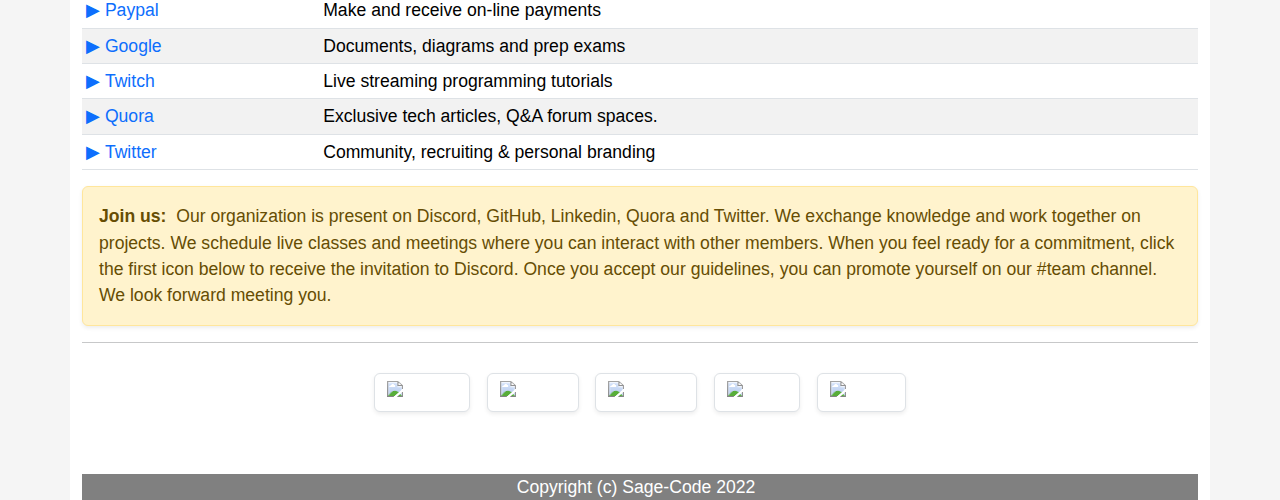
==== commit 03571876: "fix index" ====
--- a/index.html
+++ b/index.html
@@ -2,9 +2,9 @@
 <html lang="en">
   <head>
   <meta charset="utf-8">
-  <meta name="description" content="Open source software house. We study programming languages.">
+  <meta name="description" content="Open source software research laboratory. We study programming languages and software engineering.">
   <meta name="author" content="Elucian Moise">
-  <meta name="keywords" content="sage-code, sage, code, sagecode, laboratory, freelance, community">
+  <meta name="keywords" content="sage-code, sage, code, sagecode, laboratory, freelance, community, tutorials, mentoring, discord">
   <meta name="viewport" content="width=device-width, initial-scale=1.0">
 
   <!-- Website title -->
@@ -47,12 +47,11 @@
   <b>About Us:</b> We are a small, independent freelance community. Our goal is to help each other build useful software. We host free tutorials and open source projects for learning Computer Science and Software Engineering. Our office is in Chicago but we work remote, from home. You can join us if you are interested in software development.
 </div>
 
-<div class="text-center"><img src="images/nov-chicago.jpeg"
-width="640px"
+<div class="text-center"><img id="main-img" src="images/nov-chicago.jpeg"
 class="rounded mx-auto img-fluid protect"
 alt="Chicago">
 <p>
-    Autumn is here. Take a break!
+    Otoño está aquí. ¡Estoy enamorado!
 </p>
 </div>
 
@@ -69,7 +68,7 @@
 <h3>Engineering</h3>
 
 <div class="alert alert-secondary shadow-sm split-panel">
-  These tutorials are recommended for beginners in Computer Science. We cover various topics about: programming paradigms, software architecture, database design, software testing and project management.
+  These tutorials are recommended for students in Computer Science, beginners and computer enthusiasts. We cover fundamental concepts and various other topics: software architecture, design, testing tools and operating systems. 
 </div>
 
 <div class="text-center">
@@ -81,7 +80,7 @@
 <div class="column col-md-6">
 <h3>Programming</h3>
 <div class="alert alert-secondary shadow-sm split-panel">
-  Next you can learn one or more programming languages. We teach language syntax and semantics using live video streaming, text articles, logic charts, examples, and code snippets that you can download.
+  Next you can learn one or more programming languages. We teach language syntax and semantics using live video streaming, text articles, logic charts, examples, and code snippets. Follow this course to learn how to code.
 </div>
 
 
@@ -118,7 +117,7 @@
 <div class="column col-md-6">
 <h3>Services</h3>
 <div class="alert alert-secondary shadow-sm split-panel">
-  We offer: project hosting, build pipeline, test automation, data processing, backup & archive. Our services run on custom micro-servers and GPU rigs optimized for efficient high-performance computing.
+  We offer: project hosting, build pipeline, test automation, data processing, backup & archive. Our services are scheduled to run automaticly. We use cusomized GPU rigs and efficient micro-servers.
 </div>
 
 <div class="text-center">
@@ -162,15 +161,15 @@
     <td>Live streaming programming tutorials </td>
  </tr>
  <tr>
-  <td><a href="https://reddit.com">▶&nbsp;Reddit</a></td>
-  <td>Forum articles and recruiting</td>
+  <td><a href="https://quora.com">▶&nbsp;Quora</a></td>
+  <td>Exclusive tech articles, Q&A forum spaces.</td>
  </tr>
  <tr>
   <td><a href="https://twitter.com">▶&nbsp;Twitter</a></td>
   <td>Community, recruiting & personal branding</td>
  </tr>
 </table>
-<div class="alert alert-warning shadow-sm"><b>Join us:&nbsp;</b> Our organization is present on Discord, GitHub, Linkedin, Reddit and Twitter. We exchange knowledge and work together on projects. We schedule live classes and meetings where you can interact with other members. When you feel ready for a commitment, click the first icon below to receive the invitation to Discord. Once you accept our guidelines, you can promote yourself on our #team channel. We look forward meeting you.
+<div class="alert alert-warning shadow-sm"><b>Join us:&nbsp;</b> Our organization is present on Discord, GitHub, Linkedin, Quora and Twitter. We exchange knowledge and work together on projects. We schedule live classes and meetings where you can interact with other members. When you feel ready for a commitment, click the first icon below to receive the invitation to Discord. Once you accept our guidelines, you can promote yourself on our #team channel. We look forward meeting you.
 </div>
 
 <hr>
@@ -197,11 +196,11 @@
                class="btn shadow-sm rounded border icon-sm"
                data-toggle="tooltip" data-placement="top" title="Sage-Code @ Linkedin">
                <img src="images/linkedin.png" class="fix-social" alt="Linkedin"/></a>
-            <!--Reddit-->
-            <a href="https://www.reddit.com/r/sagecode"
-               class="btn shadow-sm rounded border icon-sm"
-               data-toggle="tooltip" data-placement="top" title="Sage-Code @ Reddit">
-               <img src="images/reddit.png" class="fix-social" alt="Reddit"/></a>
+            <!--Quora -->
+            <a href="https://sage.quora.com"
+               class="btn shadow-sm rounded border icon-sm"
+               data-toggle="tooltip" data-placement="top" title="Sage-Code @ Quora">
+               <img src="images/quora.png" class="fix-social" alt="Quora"/></a>
              <!--Twitter-->
             <a href="https://twitter.com/i/communities/1551474975390965760"
                class="btn shadow-sm rounded border icon-sm"
--- a/sage.css
+++ b/sage.css
@@ -0,0 +1,307 @@
+body {background-color: WhiteSmoke;}
+.container {background-color: #fff;}
+
+h1, h2, h3, h4  {
+   font-family: Helvetica, Arial;
+}
+
+h2, h3, h4 {
+   padding-top: 0.35em;
+}
+
+h1 { color: purple;   font-size: 2rem;  }
+h2 { color: brown;    font-size: 1.8rem;  }
+h3 { color: green;    font-size: 1.5rem;  }
+h4 { color: black;    font-size: 1.2rem;  font-weight: 600;}
+
+p, div, tr, th, td {
+  font-size: 1.1rem;
+  font-family: Tahoma, Verdana, Arial;
+}
+
+th {
+    color: purple;
+    background-color:LemonChiffon !important;
+    font-weight:600;
+}
+
+a {
+  text-decoration: none;
+}
+
+/* mouse over link */
+a:hover {
+  color: hotpink;
+}
+
+/* selected link */
+a:active {
+  color: purple;
+}
+
+/* languages and output */
+pre[class*="language-"] {
+  background-color:black;
+  color:lightgreen;
+  border-radius: 0px 0px 8px 8px;    
+  counter-reset: line;
+  padding: 10px 4px 4px 4px;
+  margin: 0px;
+  margin-top: 0px;
+  margin-bottom: 4px;
+  line-height:1rem;
+}
+
+pre code[class*="language-"] {
+    font-family: "Roboto Mono", "Droid Sans Mono", "Lucida Console", "Arial Monospace", monospace, Courier;
+    font-size: 0.9rem;
+    margin: 0px;
+    line-height: 1rem;
+}
+
+pre[class*="language-"].line-numbers {
+    position: relative;
+    padding-left: 3.2rem;
+    padding-top: 10px;
+    counter-reset: linenumber;
+    font-size: 0.9rem;
+    line-height: 0;
+}
+
+pre span.line {
+  display: block;
+  line-height: 1rem;
+  font-size: 0.9rem;  
+  counter-increment: line;
+}
+
+.language-out, .output {
+  padding: 8px 8px 8px 8px;
+}
+
+pre span.line:before {
+  content: counter(line);
+  display: inline-block;
+  border-right: 1px solid gray;
+  padding: 0 .1rem;
+  margin-right: .1rem;
+  color: #888;
+  width: 2rem;
+  text-align: right;
+  font-size: 0.9rem;
+}
+
+#main-img {
+    border-radius:5px;
+    max-width:640px;
+}
+
+
+.top-video {
+   position: absolute;
+   top: 0;
+   height:100%;"
+}
+
+.frame-host {
+   padding:50% 0 0 0; 
+   position:relative;
+}
+
+.split-panel {
+    hyphens: auto;
+}
+
+.panel-heading {
+    background-color:seagreen; 
+    color: yellow;
+    padding-left: 10px;
+    margin-top: 10px !important;
+    border-radius: 8px 8px 0px 0px;
+}
+
+.panel-body {
+    border-radius: 0px;     
+}
+
+.code-panel {
+    height: 100%;    
+    background-color: black;   
+    color: lightgreen;
+    border-radius: 0px 0px 8px 8px;          
+}
+
+@media screen and (max-width:640px) {
+  .top-video {
+     left: 0%;
+     width:100%;
+  }
+
+  .frame-host {
+     padding: 100% 0 0 0; 
+     position:relative;
+  }
+
+  #main-img {
+     width:100%;
+  }
+}
+
+@media screen and (min-width: 640px) {
+    .split-panel {
+        height: calc( 100% - 140px );
+    }
+
+    .panel-body {
+       height: calc( 100% - 45px );    
+    }
+
+    #main-img {
+        width:100%;
+    }
+
+    .top-video {
+        position: absolute;
+        top: 0;
+        left:  15%;
+        width: 70%;
+    }
+
+    .frame-host {
+      padding:50% 0 0 0; 
+    }
+
+    #main-img {
+      width:70%;
+    }
+
+}
+
+.fixed  {
+  font-family: "Consolas", "Droid Sans Mono", "Arial Monospace", 
+               "Lucida Console";
+  font-size: 1.1em;
+}
+
+.info {
+  color : red;
+  background : black;
+}
+
+/* Protect for SVG */
+.protect {
+    pointer-events: none;
+}
+
+.bottom-right {
+  display:flex;
+  align-self:flex-end;
+  justify-content: flex-end;
+}
+
+.footer {
+  position: relative;
+  left: 0;
+  bottom: 0;
+  background-color: silver;
+  color: white;
+  width: 100%;
+  text-align: center;
+}
+
+
+.footer-copyright {
+  background-color: gray;
+}
+
+.footer-copyright::before {
+  content: "Copyright (c) Sage-Code 2022";
+  padding-right: 8px;
+  color: white; /* Or a color you prefer */
+}
+
+/* style used by social image */
+.fix-social {
+  width:  45px;
+  height: 45px;
+  overflow: hide;
+  position: relative;
+}
+
+/* style used by social buttons on first page */
+.icon-sm {
+  margin: 6px 6px;
+  background-color: white;
+  color: white;
+}
+
+.icon-sm:hover {
+  opacity: 0.7;
+}
+
+a:hover {
+  text-decoration:none;
+}
+
+/* youtube play button */
+.center {
+  text-align:center;
+}
+
+.youtube {
+  color:white;
+  background:red;
+  border-radius:6px;
+  font-family: "Droid Sans Mono", "Lucida Console", "Arial Monospace", monospace, Courier;
+  font-size: 1.1em;
+}
+
+
+.directive-hash {
+  color: palevioletred;
+}
+
+/* languages */
+.keyword {
+  color:gold;
+}
+
+.impera {
+  color: palevioletred;
+}
+
+.control {
+    color:deepskyblue;
+ }
+
+.interrupt {
+   color:lightcoral;
+ }
+
+.operator {
+   color:lightcoral;
+ }
+
+.type {
+  color:cyan;
+}
+
+.title {
+  color:springgreen;
+}
+
+.subtitle {
+  color:silver;
+}
+
+.comment {
+  color:lightseagreen;
+}
+
+.string {
+  color:yellow;
+}
+
+.builtin {
+  color:cyan;
+}
